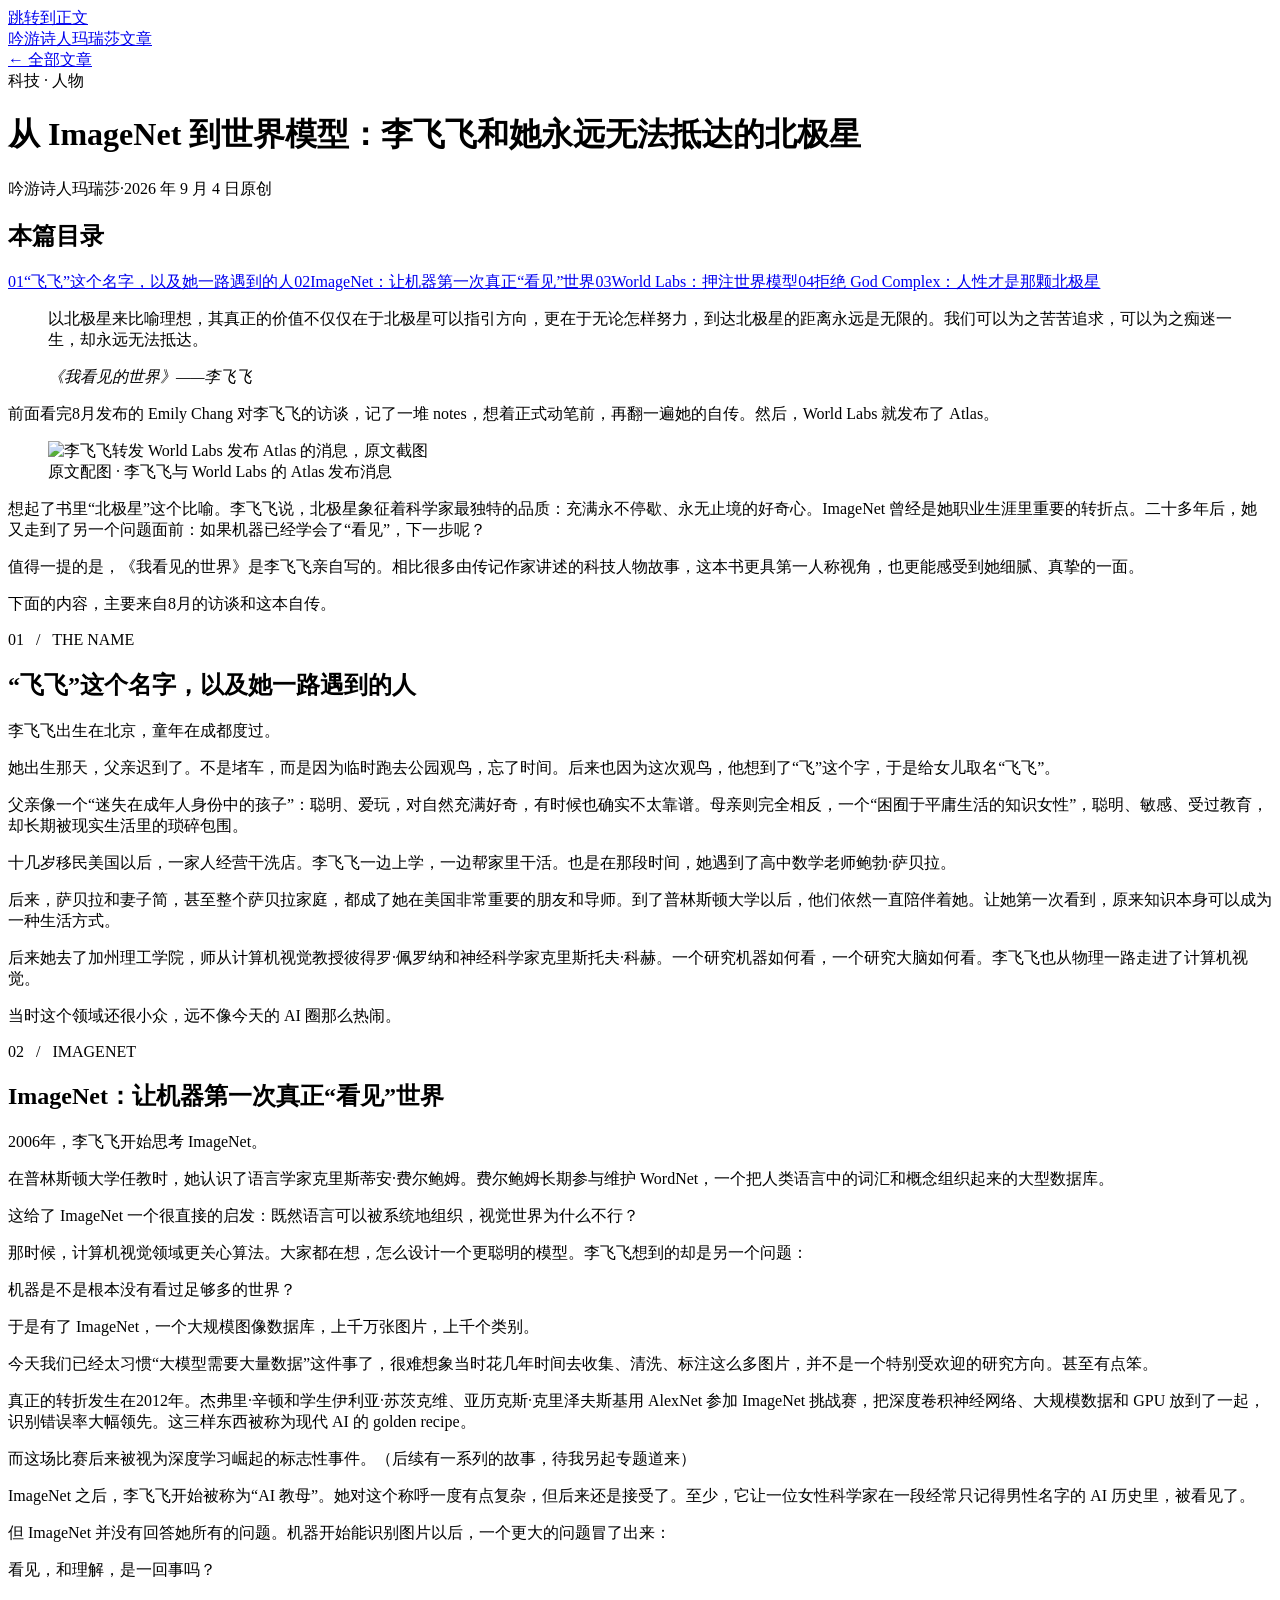
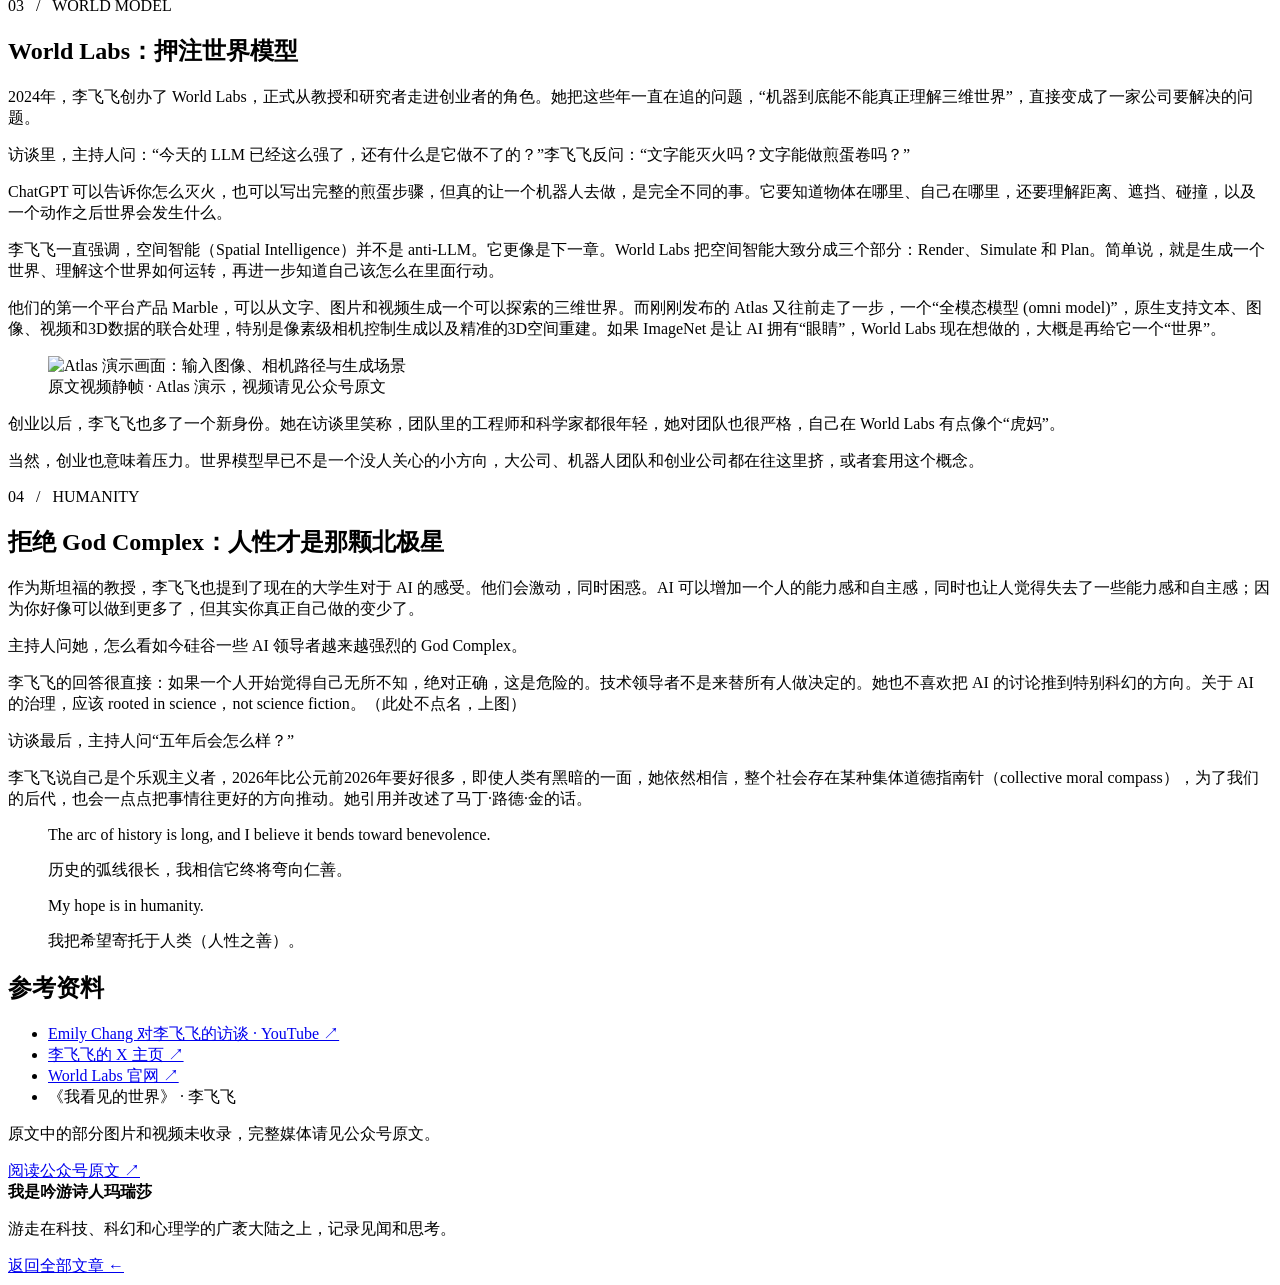
==== feifei-li-north-star.html @ 93142e84 "Publish three articles with local images and GitHub Pages paths" ====
<!DOCTYPE html><html lang="zh-CN"><head><meta charSet="utf-8"/><meta name="viewport" content="width=device-width, initial-scale=1"/><link rel="preload" href="/marissa-bard-journal/page-1-0.png" as="image"/><link rel="stylesheet" href="/marissa-bard-journal/style.css" data-rsc-css-href="/marissa-bard-journal/style.css" data-precedence="vite-rsc/importer-resources"/><title>从 ImageNet 到世界模型：李飞飞和她永远无法抵达的北极星 | 吟游诗人玛瑞莎</title><meta name="description" content="从 ImageNet 到世界模型，回望李飞飞的来路，以及她对空间智能与人性的思考。"/><meta name="robots" content="noindex, nofollow"/><meta property="og:title" content="从 ImageNet 到世界模型：李飞飞和她永远无法抵达的北极星"/><meta property="og:description" content="从 ImageNet 到世界模型，回望李飞飞的来路，以及她对空间智能与人性的思考。"/><meta property="og:type" content="article"/><meta property="article:published_time" content="2026-09-04T11:30:00+08:00"/><meta property="article:author" content="吟游诗人玛瑞莎"/><meta name="twitter:card" content="summary"/><meta name="twitter:title" content="从 ImageNet 到世界模型：李飞飞和她永远无法抵达的北极星"/><meta name="twitter:description" content="从 ImageNet 到世界模型，回望李飞飞的来路，以及她对空间智能与人性的思考。"/><link rel="icon" href="/marissa-bard-journal/favicon.svg"/>
</head><body><a href="#main" class="skip">跳转到正文</a><header class="article-top"><div class="shell topline"><a href="/marissa-bard-journal/" class="brand">吟游诗人玛瑞莎</a><a href="/marissa-bard-journal/" class="nav-link">文章</a></div></header><main id="main"><div class="article-header"><a href="/marissa-bard-journal/" class="back-link"><span aria-hidden="true">←</span> 全部文章</a><div class="tag">科技 · 人物</div><h1>从 ImageNet 到世界模型：李飞飞和她永远无法抵达的北极星</h1><div class="meta"><span>吟游诗人玛瑞莎</span><span>·</span><time dateTime="2026-09-04T11:30:00+08:00">2026 年 9 月 4 日</time><span>原创</span></div></div><div class="article-layout"><nav class="toc" aria-label="文章目录"><h2>本篇目录</h2><a href="#the-name"><span>01</span><span>“飞飞”这个名字，以及她一路遇到的人</span></a><a href="#imagenet"><span>02</span><span>ImageNet：让机器第一次真正“看见”世界</span></a><a href="#world-model"><span>03</span><span>World Labs：押注世界模型</span></a><a href="#humanity"><span>04</span><span>拒绝 God Complex：人性才是那颗北极星</span></a></nav><article class="article-body" aria-label="从 ImageNet 到世界模型：李飞飞和她永远无法抵达的北极星"><blockquote><p>以北极星来比喻理想，其真正的价值不仅仅在于北极星可以指引方向，更在于无论怎样努力，到达北极星的距离永远是无限的。我们可以为之苦苦追求，可以为之痴迷一生，却永远无法抵达。</p><cite class="quote-source">《我看见的世界》——李飞飞</cite></blockquote><div><p>前面看完8月发布的 Emily Chang 对李飞飞的访谈，记了一堆 notes，想着正式动笔前，再翻一遍她的自传。然后，World Labs 就发布了 Atlas。</p><figure class="tweet"><img src="/marissa-bard-journal/page-1-0.png" width="884" height="932" alt="李飞飞转发 World Labs 发布 Atlas 的消息，原文截图"/><figcaption>原文配图 · 李飞飞与 World Labs 的 Atlas 发布消息</figcaption></figure></div><div><p>想起了书里“北极星”这个比喻。李飞飞说，北极星象征着科学家最独特的品质：充满永不停歇、永无止境的好奇心。ImageNet 曾经是她职业生涯里重要的转折点。二十多年后，她又走到了另一个问题面前：如果机器已经学会了“看见”，下一步呢？</p></div><div><p>值得一提的是，《我看见的世界》是李飞飞亲自写的。相比很多由传记作家讲述的科技人物故事，这本书更具第一人称视角，也更能感受到她细腻、真挚的一面。</p></div><div><p>下面的内容，主要来自8月的访谈和这本自传。</p></div><section class="chapter" id="the-name"><span class="chapter-label">01<!-- -->   /   <!-- -->THE NAME</span><h2>“飞飞”这个名字，以及她一路遇到的人</h2><div><p>李飞飞出生在北京，童年在成都度过。</p></div><div><p>她出生那天，父亲迟到了。不是堵车，而是因为临时跑去公园观鸟，忘了时间。后来也因为这次观鸟，他想到了“飞”这个字，于是给女儿取名“飞飞”。</p></div><div><p>父亲像一个“迷失在成年人身份中的孩子”：聪明、爱玩，对自然充满好奇，有时候也确实不太靠谱。母亲则完全相反，一个“困囿于平庸生活的知识女性”，聪明、敏感、受过教育，却长期被现实生活里的琐碎包围。</p></div><div><p>十几岁移民美国以后，一家人经营干洗店。李飞飞一边上学，一边帮家里干活。也是在那段时间，她遇到了高中数学老师鲍勃·萨贝拉。</p></div><div><p>后来，萨贝拉和妻子简，甚至整个萨贝拉家庭，都成了她在美国非常重要的朋友和导师。到了普林斯顿大学以后，他们依然一直陪伴着她。让她第一次看到，原来知识本身可以成为一种生活方式。</p></div><div><p>后来她去了加州理工学院，师从计算机视觉教授彼得罗·佩罗纳和神经科学家克里斯托夫·科赫。一个研究机器如何看，一个研究大脑如何看。李飞飞也从物理一路走进了计算机视觉。</p></div><div><p>当时这个领域还很小众，远不像今天的 AI 圈那么热闹。</p></div></section><section class="chapter" id="imagenet"><span class="chapter-label">02<!-- -->   /   <!-- -->IMAGENET</span><h2>ImageNet：让机器第一次真正“看见”世界</h2><div><p>2006年，李飞飞开始思考 ImageNet。</p></div><div><p>在普林斯顿大学任教时，她认识了语言学家克里斯蒂安·费尔鲍姆。费尔鲍姆长期参与维护 WordNet，一个把人类语言中的词汇和概念组织起来的大型数据库。</p></div><div><p>这给了 ImageNet 一个很直接的启发：既然语言可以被系统地组织，视觉世界为什么不行？</p></div><div><p>那时候，计算机视觉领域更关心算法。大家都在想，怎么设计一个更聪明的模型。李飞飞想到的却是另一个问题：</p></div><div><p class="pullquote">机器是不是根本没有看过足够多的世界？</p></div><div><p>于是有了 ImageNet，一个大规模图像数据库，上千万张图片，上千个类别。</p></div><div><p>今天我们已经太习惯“大模型需要大量数据”这件事了，很难想象当时花几年时间去收集、清洗、标注这么多图片，并不是一个特别受欢迎的研究方向。甚至有点笨。</p></div><div><p>真正的转折发生在2012年。杰弗里·辛顿和学生伊利亚·苏茨克维、亚历克斯·克里泽夫斯基用 AlexNet 参加 ImageNet 挑战赛，把深度卷积神经网络、大规模数据和 GPU 放到了一起，识别错误率大幅领先。这三样东西被称为现代 AI 的 golden recipe。</p></div><div><p>而这场比赛后来被视为深度学习崛起的标志性事件。（后续有一系列的故事，待我另起专题道来）</p></div><div><p>ImageNet 之后，李飞飞开始被称为“AI 教母”。她对这个称呼一度有点复杂，但后来还是接受了。至少，它让一位女性科学家在一段经常只记得男性名字的 AI 历史里，被看见了。</p></div><div><p>但 ImageNet 并没有回答她所有的问题。机器开始能识别图片以后，一个更大的问题冒了出来：</p></div><div><p class="pullquote">看见，和理解，是一回事吗？</p></div></section><section class="chapter" id="world-model"><span class="chapter-label">03<!-- -->   /   <!-- -->WORLD MODEL</span><h2>World Labs：押注世界模型</h2><div><p>2024年，李飞飞创办了 World Labs，正式从教授和研究者走进创业者的角色。她把这些年一直在追的问题，“机器到底能不能真正理解三维世界”，直接变成了一家公司要解决的问题。</p></div><div><p>访谈里，主持人问：“今天的 LLM 已经这么强了，还有什么是它做不了的？”李飞飞反问：“文字能灭火吗？文字能做煎蛋卷吗？”</p></div><div><p>ChatGPT 可以告诉你怎么灭火，也可以写出完整的煎蛋步骤，但真的让一个机器人去做，是完全不同的事。它要知道物体在哪里、自己在哪里，还要理解距离、遮挡、碰撞，以及一个动作之后世界会发生什么。</p></div><div><p>李飞飞一直强调，空间智能（Spatial Intelligence）并不是 anti-LLM。它更像是下一章。World Labs 把空间智能大致分成三个部分：Render、Simulate 和 Plan。简单说，就是生成一个世界、理解这个世界如何运转，再进一步知道自己该怎么在里面行动。</p></div><div><p>他们的第一个平台产品 Marble，可以从文字、图片和视频生成一个可以探索的三维世界。而刚刚发布的 Atlas 又往前走了一步，一个“全模态模型 (omni model)”，原生支持文本、图像、视频和3D数据的联合处理，特别是像素级相机控制生成以及精准的3D空间重建。如果 ImageNet 是让 AI 拥有“眼睛”，World Labs 现在想做的，大概是再给它一个“世界”。</p><figure><img src="/marissa-bard-journal/page-7-0.png" width="1074" height="605" loading="lazy" alt="Atlas 演示画面：输入图像、相机路径与生成场景"/><figcaption>原文视频静帧 · Atlas 演示，视频请见公众号原文</figcaption></figure></div><div><p>创业以后，李飞飞也多了一个新身份。她在访谈里笑称，团队里的工程师和科学家都很年轻，她对团队也很严格，自己在 World Labs 有点像个“虎妈”。</p></div><div><p>当然，创业也意味着压力。世界模型早已不是一个没人关心的小方向，大公司、机器人团队和创业公司都在往这里挤，或者套用这个概念。</p></div></section><section class="chapter" id="humanity"><span class="chapter-label">04<!-- -->   /   <!-- -->HUMANITY</span><h2>拒绝 God Complex：人性才是那颗北极星</h2><div><p>作为斯坦福的教授，李飞飞也提到了现在的大学生对于 AI 的感受。他们会激动，同时困惑。AI 可以增加一个人的能力感和自主感，同时也让人觉得失去了一些能力感和自主感；因为你好像可以做到更多了，但其实你真正自己做的变少了。</p></div><div><p>主持人问她，怎么看如今硅谷一些 AI 领导者越来越强烈的 God Complex。</p></div><div><p>李飞飞的回答很直接：如果一个人开始觉得自己无所不知，绝对正确，这是危险的。技术领导者不是来替所有人做决定的。她也不喜欢把 AI 的讨论推到特别科幻的方向。关于 AI 的治理，应该 rooted in science，not science fiction。（此处不点名，上图）</p></div><div><p>访谈最后，主持人问“五年后会怎么样？”</p></div><div><p>李飞飞说自己是个乐观主义者，2026年比公元前2026年要好很多，即使人类有黑暗的一面，她依然相信，整个社会存在某种集体道德指南针（collective moral compass），为了我们的后代，也会一点点把事情往更好的方向推动。她引用并改述了马丁·路德·金的话。</p></div><blockquote><p>The arc of history is long, and I believe it bends toward benevolence.</p><p>历史的弧线很长，我相信它终将弯向仁善。</p><p>My hope is in humanity.</p><p>我把希望寄托于人类（人性之善）。</p></blockquote></section><section class="references"><h2>参考资料</h2><ul><li><a href="https://www.youtube.com/watch?v=ITxsc3mgqts" target="_blank" rel="noopener noreferrer">Emily Chang 对李飞飞的访谈 · YouTube ↗</a></li><li><a href="https://x.com/drfeifei" target="_blank" rel="noopener noreferrer">李飞飞的 X 主页 ↗</a></li><li><a href="https://www.worldlabs.ai/" target="_blank" rel="noopener noreferrer">World Labs 官网 ↗</a></li><li>《我看见的世界》 · 李飞飞</li></ul><p class="media-note">原文中的部分图片和视频未收录，完整媒体请见公众号原文。</p><a href="https://mp.weixin.qq.com/s/TeXrRRQraTwuBUnfeoCg9w" class="original-link" target="_blank" rel="noopener noreferrer">阅读公众号原文 ↗</a></section><footer class="article-author"><strong>我是吟游诗人玛瑞莎</strong><p>游走在科技、科幻和心理学的广袤大陆之上，记录见闻和思考。</p><a href="/marissa-bard-journal/" class="read-link">返回全部文章 <span aria-hidden="true">←</span></a></footer></article></div></main></body></html>
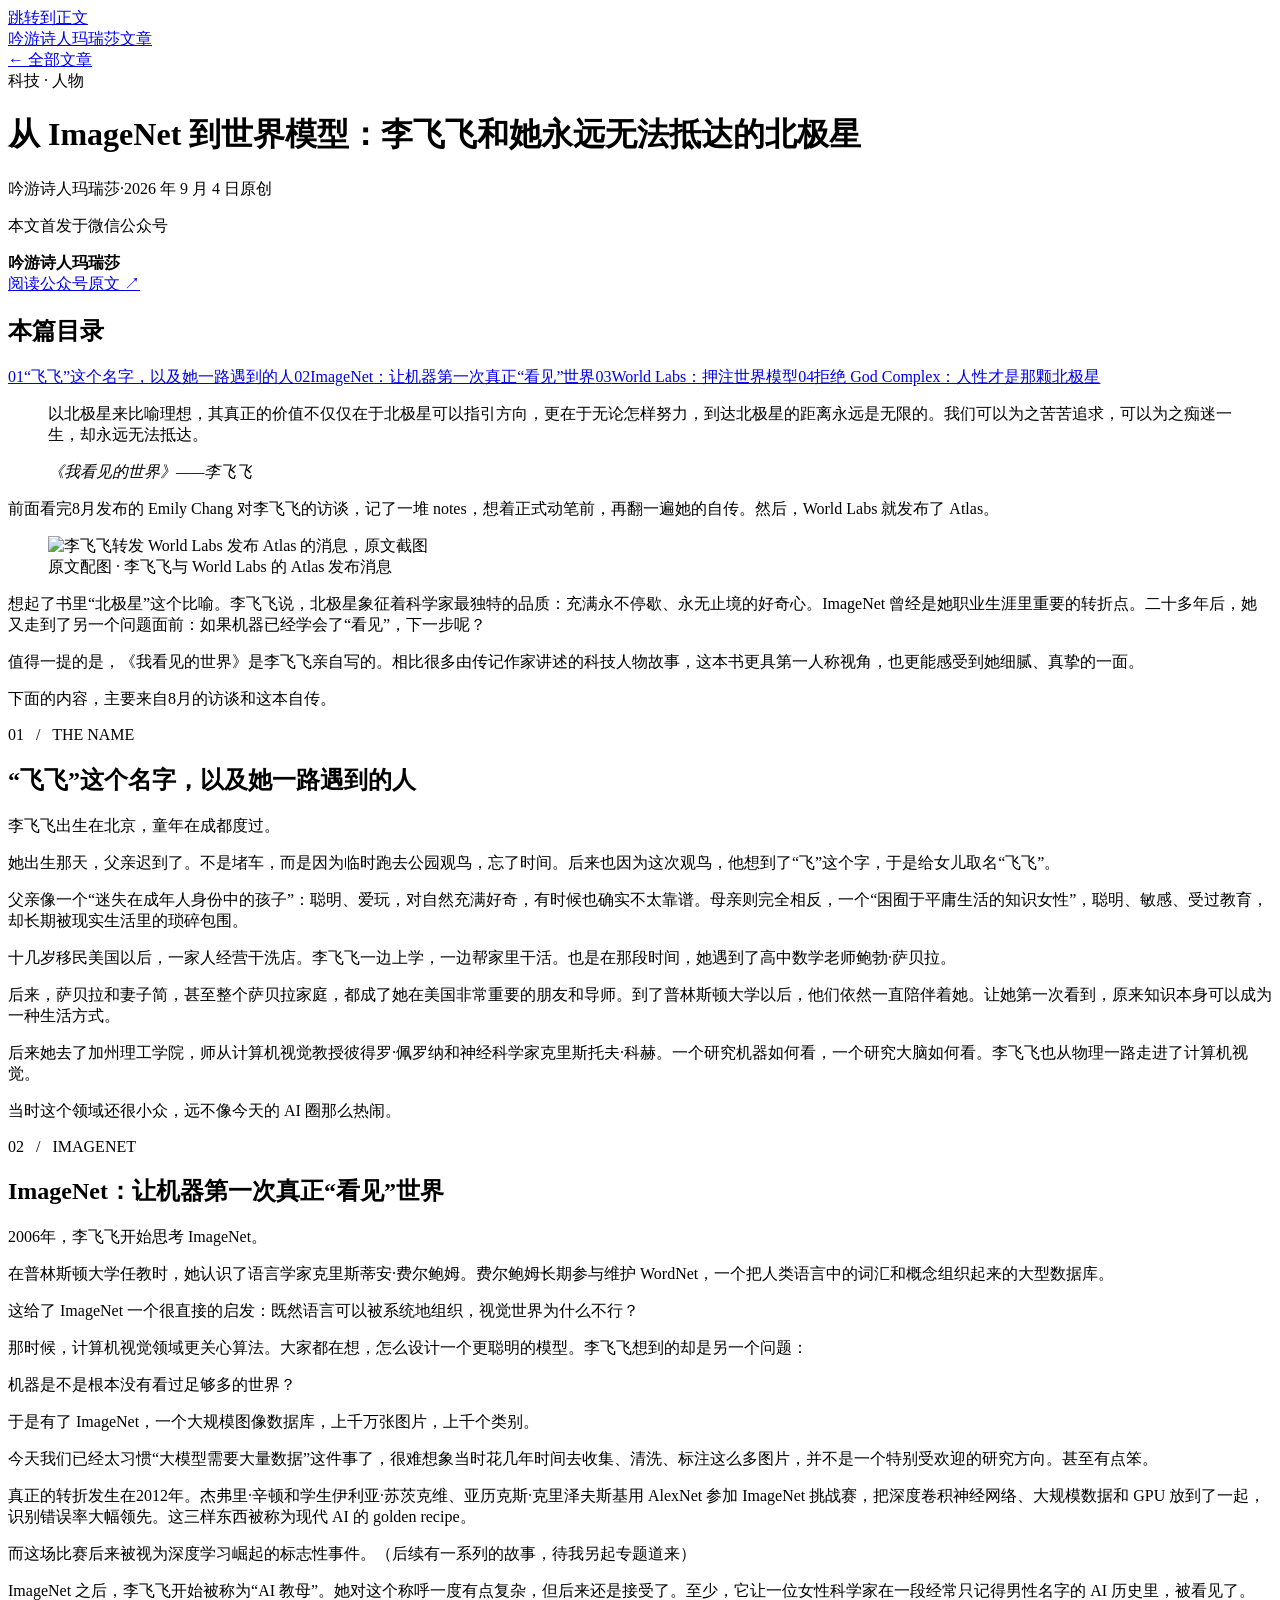
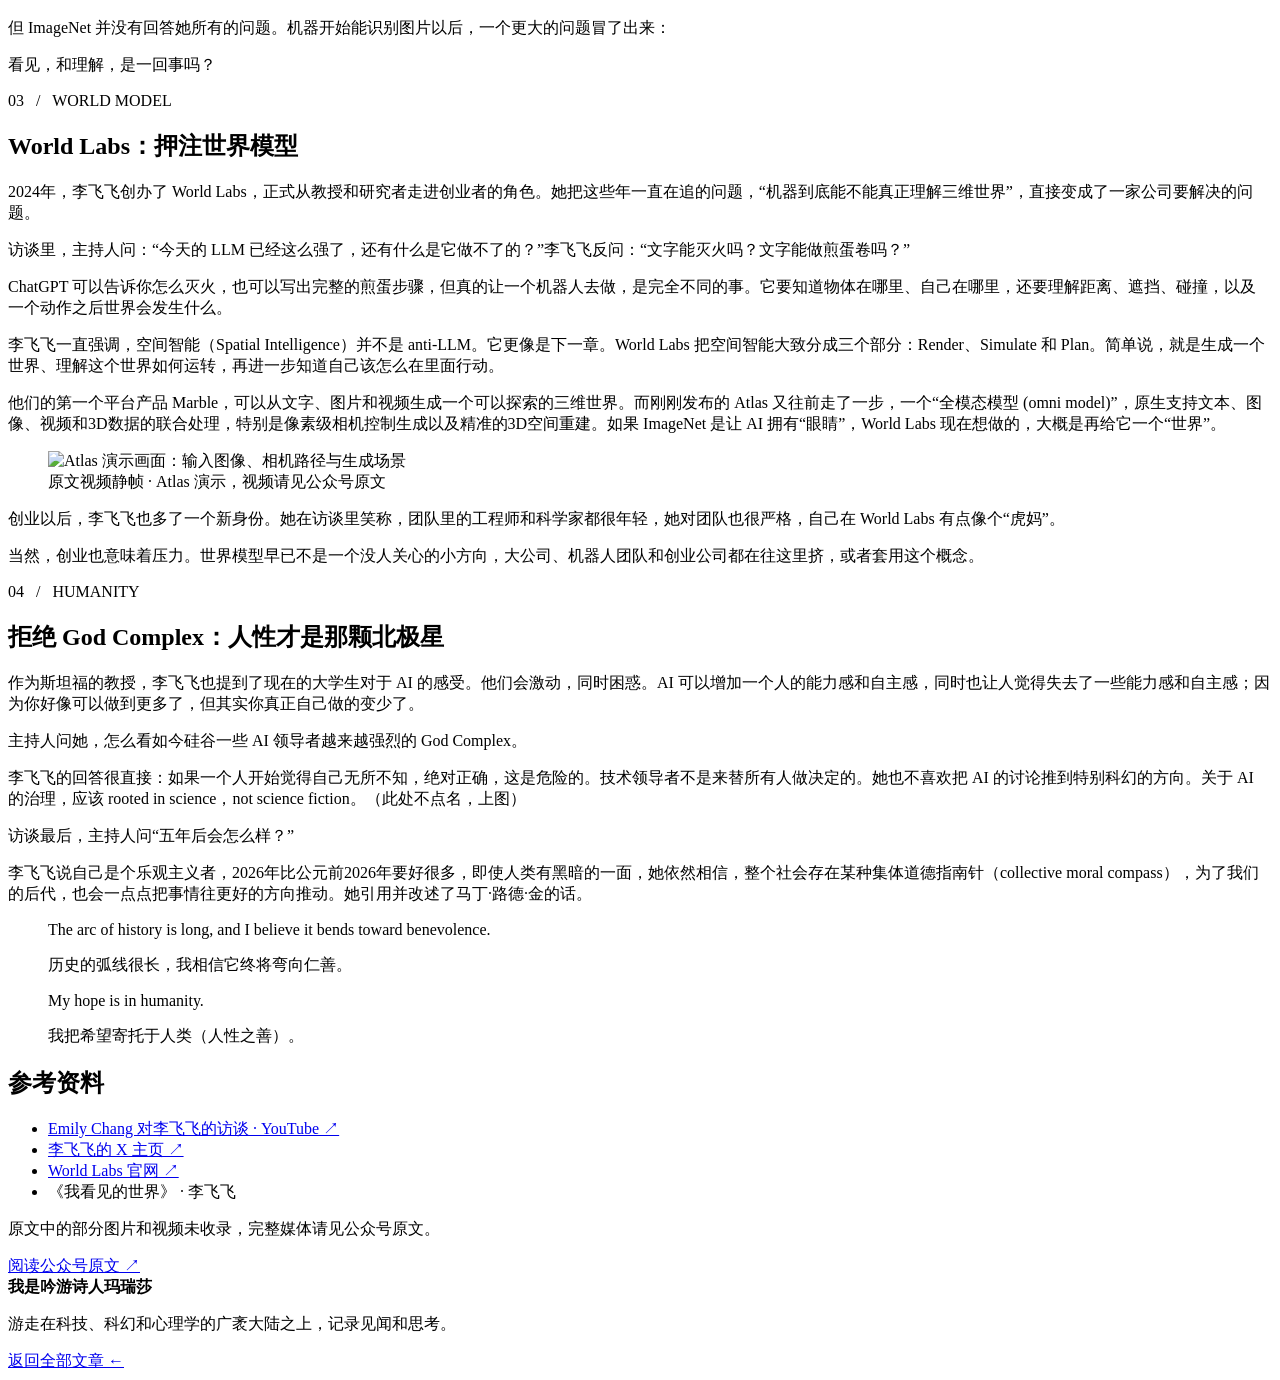
==== commit 686c2fe0: "Highlight WeChat follow entry and original links above each article" ====
--- a/feifei-li-north-star.html
+++ b/feifei-li-north-star.html
@@ -1,2 +1,2 @@
 <!DOCTYPE html><html lang="zh-CN"><head><meta charSet="utf-8"/><meta name="viewport" content="width=device-width, initial-scale=1"/><link rel="preload" href="/marissa-bard-journal/page-1-0.png" as="image"/><link rel="stylesheet" href="/marissa-bard-journal/style.css" data-rsc-css-href="/marissa-bard-journal/style.css" data-precedence="vite-rsc/importer-resources"/><title>从 ImageNet 到世界模型：李飞飞和她永远无法抵达的北极星 | 吟游诗人玛瑞莎</title><meta name="description" content="从 ImageNet 到世界模型，回望李飞飞的来路，以及她对空间智能与人性的思考。"/><meta name="robots" content="noindex, nofollow"/><meta property="og:title" content="从 ImageNet 到世界模型：李飞飞和她永远无法抵达的北极星"/><meta property="og:description" content="从 ImageNet 到世界模型，回望李飞飞的来路，以及她对空间智能与人性的思考。"/><meta property="og:type" content="article"/><meta property="article:published_time" content="2026-09-04T11:30:00+08:00"/><meta property="article:author" content="吟游诗人玛瑞莎"/><meta name="twitter:card" content="summary"/><meta name="twitter:title" content="从 ImageNet 到世界模型：李飞飞和她永远无法抵达的北极星"/><meta name="twitter:description" content="从 ImageNet 到世界模型，回望李飞飞的来路，以及她对空间智能与人性的思考。"/><link rel="icon" href="/marissa-bard-journal/favicon.svg"/>
-</head><body><a href="#main" class="skip">跳转到正文</a><header class="article-top"><div class="shell topline"><a href="/marissa-bard-journal/" class="brand">吟游诗人玛瑞莎</a><a href="/marissa-bard-journal/" class="nav-link">文章</a></div></header><main id="main"><div class="article-header"><a href="/marissa-bard-journal/" class="back-link"><span aria-hidden="true">←</span> 全部文章</a><div class="tag">科技 · 人物</div><h1>从 ImageNet 到世界模型：李飞飞和她永远无法抵达的北极星</h1><div class="meta"><span>吟游诗人玛瑞莎</span><span>·</span><time dateTime="2026-09-04T11:30:00+08:00">2026 年 9 月 4 日</time><span>原创</span></div></div><div class="article-layout"><nav class="toc" aria-label="文章目录"><h2>本篇目录</h2><a href="#the-name"><span>01</span><span>“飞飞”这个名字，以及她一路遇到的人</span></a><a href="#imagenet"><span>02</span><span>ImageNet：让机器第一次真正“看见”世界</span></a><a href="#world-model"><span>03</span><span>World Labs：押注世界模型</span></a><a href="#humanity"><span>04</span><span>拒绝 God Complex：人性才是那颗北极星</span></a></nav><article class="article-body" aria-label="从 ImageNet 到世界模型：李飞飞和她永远无法抵达的北极星"><blockquote><p>以北极星来比喻理想，其真正的价值不仅仅在于北极星可以指引方向，更在于无论怎样努力，到达北极星的距离永远是无限的。我们可以为之苦苦追求，可以为之痴迷一生，却永远无法抵达。</p><cite class="quote-source">《我看见的世界》——李飞飞</cite></blockquote><div><p>前面看完8月发布的 Emily Chang 对李飞飞的访谈，记了一堆 notes，想着正式动笔前，再翻一遍她的自传。然后，World Labs 就发布了 Atlas。</p><figure class="tweet"><img src="/marissa-bard-journal/page-1-0.png" width="884" height="932" alt="李飞飞转发 World Labs 发布 Atlas 的消息，原文截图"/><figcaption>原文配图 · 李飞飞与 World Labs 的 Atlas 发布消息</figcaption></figure></div><div><p>想起了书里“北极星”这个比喻。李飞飞说，北极星象征着科学家最独特的品质：充满永不停歇、永无止境的好奇心。ImageNet 曾经是她职业生涯里重要的转折点。二十多年后，她又走到了另一个问题面前：如果机器已经学会了“看见”，下一步呢？</p></div><div><p>值得一提的是，《我看见的世界》是李飞飞亲自写的。相比很多由传记作家讲述的科技人物故事，这本书更具第一人称视角，也更能感受到她细腻、真挚的一面。</p></div><div><p>下面的内容，主要来自8月的访谈和这本自传。</p></div><section class="chapter" id="the-name"><span class="chapter-label">01<!-- -->   /   <!-- -->THE NAME</span><h2>“飞飞”这个名字，以及她一路遇到的人</h2><div><p>李飞飞出生在北京，童年在成都度过。</p></div><div><p>她出生那天，父亲迟到了。不是堵车，而是因为临时跑去公园观鸟，忘了时间。后来也因为这次观鸟，他想到了“飞”这个字，于是给女儿取名“飞飞”。</p></div><div><p>父亲像一个“迷失在成年人身份中的孩子”：聪明、爱玩，对自然充满好奇，有时候也确实不太靠谱。母亲则完全相反，一个“困囿于平庸生活的知识女性”，聪明、敏感、受过教育，却长期被现实生活里的琐碎包围。</p></div><div><p>十几岁移民美国以后，一家人经营干洗店。李飞飞一边上学，一边帮家里干活。也是在那段时间，她遇到了高中数学老师鲍勃·萨贝拉。</p></div><div><p>后来，萨贝拉和妻子简，甚至整个萨贝拉家庭，都成了她在美国非常重要的朋友和导师。到了普林斯顿大学以后，他们依然一直陪伴着她。让她第一次看到，原来知识本身可以成为一种生活方式。</p></div><div><p>后来她去了加州理工学院，师从计算机视觉教授彼得罗·佩罗纳和神经科学家克里斯托夫·科赫。一个研究机器如何看，一个研究大脑如何看。李飞飞也从物理一路走进了计算机视觉。</p></div><div><p>当时这个领域还很小众，远不像今天的 AI 圈那么热闹。</p></div></section><section class="chapter" id="imagenet"><span class="chapter-label">02<!-- -->   /   <!-- -->IMAGENET</span><h2>ImageNet：让机器第一次真正“看见”世界</h2><div><p>2006年，李飞飞开始思考 ImageNet。</p></div><div><p>在普林斯顿大学任教时，她认识了语言学家克里斯蒂安·费尔鲍姆。费尔鲍姆长期参与维护 WordNet，一个把人类语言中的词汇和概念组织起来的大型数据库。</p></div><div><p>这给了 ImageNet 一个很直接的启发：既然语言可以被系统地组织，视觉世界为什么不行？</p></div><div><p>那时候，计算机视觉领域更关心算法。大家都在想，怎么设计一个更聪明的模型。李飞飞想到的却是另一个问题：</p></div><div><p class="pullquote">机器是不是根本没有看过足够多的世界？</p></div><div><p>于是有了 ImageNet，一个大规模图像数据库，上千万张图片，上千个类别。</p></div><div><p>今天我们已经太习惯“大模型需要大量数据”这件事了，很难想象当时花几年时间去收集、清洗、标注这么多图片，并不是一个特别受欢迎的研究方向。甚至有点笨。</p></div><div><p>真正的转折发生在2012年。杰弗里·辛顿和学生伊利亚·苏茨克维、亚历克斯·克里泽夫斯基用 AlexNet 参加 ImageNet 挑战赛，把深度卷积神经网络、大规模数据和 GPU 放到了一起，识别错误率大幅领先。这三样东西被称为现代 AI 的 golden recipe。</p></div><div><p>而这场比赛后来被视为深度学习崛起的标志性事件。（后续有一系列的故事，待我另起专题道来）</p></div><div><p>ImageNet 之后，李飞飞开始被称为“AI 教母”。她对这个称呼一度有点复杂，但后来还是接受了。至少，它让一位女性科学家在一段经常只记得男性名字的 AI 历史里，被看见了。</p></div><div><p>但 ImageNet 并没有回答她所有的问题。机器开始能识别图片以后，一个更大的问题冒了出来：</p></div><div><p class="pullquote">看见，和理解，是一回事吗？</p></div></section><section class="chapter" id="world-model"><span class="chapter-label">03<!-- -->   /   <!-- -->WORLD MODEL</span><h2>World Labs：押注世界模型</h2><div><p>2024年，李飞飞创办了 World Labs，正式从教授和研究者走进创业者的角色。她把这些年一直在追的问题，“机器到底能不能真正理解三维世界”，直接变成了一家公司要解决的问题。</p></div><div><p>访谈里，主持人问：“今天的 LLM 已经这么强了，还有什么是它做不了的？”李飞飞反问：“文字能灭火吗？文字能做煎蛋卷吗？”</p></div><div><p>ChatGPT 可以告诉你怎么灭火，也可以写出完整的煎蛋步骤，但真的让一个机器人去做，是完全不同的事。它要知道物体在哪里、自己在哪里，还要理解距离、遮挡、碰撞，以及一个动作之后世界会发生什么。</p></div><div><p>李飞飞一直强调，空间智能（Spatial Intelligence）并不是 anti-LLM。它更像是下一章。World Labs 把空间智能大致分成三个部分：Render、Simulate 和 Plan。简单说，就是生成一个世界、理解这个世界如何运转，再进一步知道自己该怎么在里面行动。</p></div><div><p>他们的第一个平台产品 Marble，可以从文字、图片和视频生成一个可以探索的三维世界。而刚刚发布的 Atlas 又往前走了一步，一个“全模态模型 (omni model)”，原生支持文本、图像、视频和3D数据的联合处理，特别是像素级相机控制生成以及精准的3D空间重建。如果 ImageNet 是让 AI 拥有“眼睛”，World Labs 现在想做的，大概是再给它一个“世界”。</p><figure><img src="/marissa-bard-journal/page-7-0.png" width="1074" height="605" loading="lazy" alt="Atlas 演示画面：输入图像、相机路径与生成场景"/><figcaption>原文视频静帧 · Atlas 演示，视频请见公众号原文</figcaption></figure></div><div><p>创业以后，李飞飞也多了一个新身份。她在访谈里笑称，团队里的工程师和科学家都很年轻，她对团队也很严格，自己在 World Labs 有点像个“虎妈”。</p></div><div><p>当然，创业也意味着压力。世界模型早已不是一个没人关心的小方向，大公司、机器人团队和创业公司都在往这里挤，或者套用这个概念。</p></div></section><section class="chapter" id="humanity"><span class="chapter-label">04<!-- -->   /   <!-- -->HUMANITY</span><h2>拒绝 God Complex：人性才是那颗北极星</h2><div><p>作为斯坦福的教授，李飞飞也提到了现在的大学生对于 AI 的感受。他们会激动，同时困惑。AI 可以增加一个人的能力感和自主感，同时也让人觉得失去了一些能力感和自主感；因为你好像可以做到更多了，但其实你真正自己做的变少了。</p></div><div><p>主持人问她，怎么看如今硅谷一些 AI 领导者越来越强烈的 God Complex。</p></div><div><p>李飞飞的回答很直接：如果一个人开始觉得自己无所不知，绝对正确，这是危险的。技术领导者不是来替所有人做决定的。她也不喜欢把 AI 的讨论推到特别科幻的方向。关于 AI 的治理，应该 rooted in science，not science fiction。（此处不点名，上图）</p></div><div><p>访谈最后，主持人问“五年后会怎么样？”</p></div><div><p>李飞飞说自己是个乐观主义者，2026年比公元前2026年要好很多，即使人类有黑暗的一面，她依然相信，整个社会存在某种集体道德指南针（collective moral compass），为了我们的后代，也会一点点把事情往更好的方向推动。她引用并改述了马丁·路德·金的话。</p></div><blockquote><p>The arc of history is long, and I believe it bends toward benevolence.</p><p>历史的弧线很长，我相信它终将弯向仁善。</p><p>My hope is in humanity.</p><p>我把希望寄托于人类（人性之善）。</p></blockquote></section><section class="references"><h2>参考资料</h2><ul><li><a href="https://www.youtube.com/watch?v=ITxsc3mgqts" target="_blank" rel="noopener noreferrer">Emily Chang 对李飞飞的访谈 · YouTube ↗</a></li><li><a href="https://x.com/drfeifei" target="_blank" rel="noopener noreferrer">李飞飞的 X 主页 ↗</a></li><li><a href="https://www.worldlabs.ai/" target="_blank" rel="noopener noreferrer">World Labs 官网 ↗</a></li><li>《我看见的世界》 · 李飞飞</li></ul><p class="media-note">原文中的部分图片和视频未收录，完整媒体请见公众号原文。</p><a href="https://mp.weixin.qq.com/s/TeXrRRQraTwuBUnfeoCg9w" class="original-link" target="_blank" rel="noopener noreferrer">阅读公众号原文 ↗</a></section><footer class="article-author"><strong>我是吟游诗人玛瑞莎</strong><p>游走在科技、科幻和心理学的广袤大陆之上，记录见闻和思考。</p><a href="/marissa-bard-journal/" class="read-link">返回全部文章 <span aria-hidden="true">←</span></a></footer></article></div></main></body></html>+<link rel="stylesheet" href="/marissa-bard-journal/wechat.css"/></head><body><a href="#main" class="skip">跳转到正文</a><header class="article-top"><div class="shell topline"><a href="/marissa-bard-journal/" class="brand">吟游诗人玛瑞莎</a><a href="/marissa-bard-journal/" class="nav-link">文章</a></div></header><main id="main"><div class="article-header"><a href="/marissa-bard-journal/" class="back-link"><span aria-hidden="true">←</span> 全部文章</a><div class="tag">科技 · 人物</div><h1>从 ImageNet 到世界模型：李飞飞和她永远无法抵达的北极星</h1><div class="meta"><span>吟游诗人玛瑞莎</span><span>·</span><time dateTime="2026-09-04T11:30:00+08:00">2026 年 9 月 4 日</time><span>原创</span></div><section class="wechat-source" aria-label="公众号原文"><div><p>本文首发于微信公众号</p><strong>吟游诗人玛瑞莎</strong></div><a class="wechat-button" href="https://mp.weixin.qq.com/s/TeXrRRQraTwuBUnfeoCg9w" target="_blank" rel="noopener noreferrer">阅读公众号原文 <span aria-hidden="true">↗</span></a></section></div><div class="article-layout"><nav class="toc" aria-label="文章目录"><h2>本篇目录</h2><a href="#the-name"><span>01</span><span>“飞飞”这个名字，以及她一路遇到的人</span></a><a href="#imagenet"><span>02</span><span>ImageNet：让机器第一次真正“看见”世界</span></a><a href="#world-model"><span>03</span><span>World Labs：押注世界模型</span></a><a href="#humanity"><span>04</span><span>拒绝 God Complex：人性才是那颗北极星</span></a></nav><article class="article-body" aria-label="从 ImageNet 到世界模型：李飞飞和她永远无法抵达的北极星"><blockquote><p>以北极星来比喻理想，其真正的价值不仅仅在于北极星可以指引方向，更在于无论怎样努力，到达北极星的距离永远是无限的。我们可以为之苦苦追求，可以为之痴迷一生，却永远无法抵达。</p><cite class="quote-source">《我看见的世界》——李飞飞</cite></blockquote><div><p>前面看完8月发布的 Emily Chang 对李飞飞的访谈，记了一堆 notes，想着正式动笔前，再翻一遍她的自传。然后，World Labs 就发布了 Atlas。</p><figure class="tweet"><img src="/marissa-bard-journal/page-1-0.png" width="884" height="932" alt="李飞飞转发 World Labs 发布 Atlas 的消息，原文截图"/><figcaption>原文配图 · 李飞飞与 World Labs 的 Atlas 发布消息</figcaption></figure></div><div><p>想起了书里“北极星”这个比喻。李飞飞说，北极星象征着科学家最独特的品质：充满永不停歇、永无止境的好奇心。ImageNet 曾经是她职业生涯里重要的转折点。二十多年后，她又走到了另一个问题面前：如果机器已经学会了“看见”，下一步呢？</p></div><div><p>值得一提的是，《我看见的世界》是李飞飞亲自写的。相比很多由传记作家讲述的科技人物故事，这本书更具第一人称视角，也更能感受到她细腻、真挚的一面。</p></div><div><p>下面的内容，主要来自8月的访谈和这本自传。</p></div><section class="chapter" id="the-name"><span class="chapter-label">01<!-- -->   /   <!-- -->THE NAME</span><h2>“飞飞”这个名字，以及她一路遇到的人</h2><div><p>李飞飞出生在北京，童年在成都度过。</p></div><div><p>她出生那天，父亲迟到了。不是堵车，而是因为临时跑去公园观鸟，忘了时间。后来也因为这次观鸟，他想到了“飞”这个字，于是给女儿取名“飞飞”。</p></div><div><p>父亲像一个“迷失在成年人身份中的孩子”：聪明、爱玩，对自然充满好奇，有时候也确实不太靠谱。母亲则完全相反，一个“困囿于平庸生活的知识女性”，聪明、敏感、受过教育，却长期被现实生活里的琐碎包围。</p></div><div><p>十几岁移民美国以后，一家人经营干洗店。李飞飞一边上学，一边帮家里干活。也是在那段时间，她遇到了高中数学老师鲍勃·萨贝拉。</p></div><div><p>后来，萨贝拉和妻子简，甚至整个萨贝拉家庭，都成了她在美国非常重要的朋友和导师。到了普林斯顿大学以后，他们依然一直陪伴着她。让她第一次看到，原来知识本身可以成为一种生活方式。</p></div><div><p>后来她去了加州理工学院，师从计算机视觉教授彼得罗·佩罗纳和神经科学家克里斯托夫·科赫。一个研究机器如何看，一个研究大脑如何看。李飞飞也从物理一路走进了计算机视觉。</p></div><div><p>当时这个领域还很小众，远不像今天的 AI 圈那么热闹。</p></div></section><section class="chapter" id="imagenet"><span class="chapter-label">02<!-- -->   /   <!-- -->IMAGENET</span><h2>ImageNet：让机器第一次真正“看见”世界</h2><div><p>2006年，李飞飞开始思考 ImageNet。</p></div><div><p>在普林斯顿大学任教时，她认识了语言学家克里斯蒂安·费尔鲍姆。费尔鲍姆长期参与维护 WordNet，一个把人类语言中的词汇和概念组织起来的大型数据库。</p></div><div><p>这给了 ImageNet 一个很直接的启发：既然语言可以被系统地组织，视觉世界为什么不行？</p></div><div><p>那时候，计算机视觉领域更关心算法。大家都在想，怎么设计一个更聪明的模型。李飞飞想到的却是另一个问题：</p></div><div><p class="pullquote">机器是不是根本没有看过足够多的世界？</p></div><div><p>于是有了 ImageNet，一个大规模图像数据库，上千万张图片，上千个类别。</p></div><div><p>今天我们已经太习惯“大模型需要大量数据”这件事了，很难想象当时花几年时间去收集、清洗、标注这么多图片，并不是一个特别受欢迎的研究方向。甚至有点笨。</p></div><div><p>真正的转折发生在2012年。杰弗里·辛顿和学生伊利亚·苏茨克维、亚历克斯·克里泽夫斯基用 AlexNet 参加 ImageNet 挑战赛，把深度卷积神经网络、大规模数据和 GPU 放到了一起，识别错误率大幅领先。这三样东西被称为现代 AI 的 golden recipe。</p></div><div><p>而这场比赛后来被视为深度学习崛起的标志性事件。（后续有一系列的故事，待我另起专题道来）</p></div><div><p>ImageNet 之后，李飞飞开始被称为“AI 教母”。她对这个称呼一度有点复杂，但后来还是接受了。至少，它让一位女性科学家在一段经常只记得男性名字的 AI 历史里，被看见了。</p></div><div><p>但 ImageNet 并没有回答她所有的问题。机器开始能识别图片以后，一个更大的问题冒了出来：</p></div><div><p class="pullquote">看见，和理解，是一回事吗？</p></div></section><section class="chapter" id="world-model"><span class="chapter-label">03<!-- -->   /   <!-- -->WORLD MODEL</span><h2>World Labs：押注世界模型</h2><div><p>2024年，李飞飞创办了 World Labs，正式从教授和研究者走进创业者的角色。她把这些年一直在追的问题，“机器到底能不能真正理解三维世界”，直接变成了一家公司要解决的问题。</p></div><div><p>访谈里，主持人问：“今天的 LLM 已经这么强了，还有什么是它做不了的？”李飞飞反问：“文字能灭火吗？文字能做煎蛋卷吗？”</p></div><div><p>ChatGPT 可以告诉你怎么灭火，也可以写出完整的煎蛋步骤，但真的让一个机器人去做，是完全不同的事。它要知道物体在哪里、自己在哪里，还要理解距离、遮挡、碰撞，以及一个动作之后世界会发生什么。</p></div><div><p>李飞飞一直强调，空间智能（Spatial Intelligence）并不是 anti-LLM。它更像是下一章。World Labs 把空间智能大致分成三个部分：Render、Simulate 和 Plan。简单说，就是生成一个世界、理解这个世界如何运转，再进一步知道自己该怎么在里面行动。</p></div><div><p>他们的第一个平台产品 Marble，可以从文字、图片和视频生成一个可以探索的三维世界。而刚刚发布的 Atlas 又往前走了一步，一个“全模态模型 (omni model)”，原生支持文本、图像、视频和3D数据的联合处理，特别是像素级相机控制生成以及精准的3D空间重建。如果 ImageNet 是让 AI 拥有“眼睛”，World Labs 现在想做的，大概是再给它一个“世界”。</p><figure><img src="/marissa-bard-journal/page-7-0.png" width="1074" height="605" loading="lazy" alt="Atlas 演示画面：输入图像、相机路径与生成场景"/><figcaption>原文视频静帧 · Atlas 演示，视频请见公众号原文</figcaption></figure></div><div><p>创业以后，李飞飞也多了一个新身份。她在访谈里笑称，团队里的工程师和科学家都很年轻，她对团队也很严格，自己在 World Labs 有点像个“虎妈”。</p></div><div><p>当然，创业也意味着压力。世界模型早已不是一个没人关心的小方向，大公司、机器人团队和创业公司都在往这里挤，或者套用这个概念。</p></div></section><section class="chapter" id="humanity"><span class="chapter-label">04<!-- -->   /   <!-- -->HUMANITY</span><h2>拒绝 God Complex：人性才是那颗北极星</h2><div><p>作为斯坦福的教授，李飞飞也提到了现在的大学生对于 AI 的感受。他们会激动，同时困惑。AI 可以增加一个人的能力感和自主感，同时也让人觉得失去了一些能力感和自主感；因为你好像可以做到更多了，但其实你真正自己做的变少了。</p></div><div><p>主持人问她，怎么看如今硅谷一些 AI 领导者越来越强烈的 God Complex。</p></div><div><p>李飞飞的回答很直接：如果一个人开始觉得自己无所不知，绝对正确，这是危险的。技术领导者不是来替所有人做决定的。她也不喜欢把 AI 的讨论推到特别科幻的方向。关于 AI 的治理，应该 rooted in science，not science fiction。（此处不点名，上图）</p></div><div><p>访谈最后，主持人问“五年后会怎么样？”</p></div><div><p>李飞飞说自己是个乐观主义者，2026年比公元前2026年要好很多，即使人类有黑暗的一面，她依然相信，整个社会存在某种集体道德指南针（collective moral compass），为了我们的后代，也会一点点把事情往更好的方向推动。她引用并改述了马丁·路德·金的话。</p></div><blockquote><p>The arc of history is long, and I believe it bends toward benevolence.</p><p>历史的弧线很长，我相信它终将弯向仁善。</p><p>My hope is in humanity.</p><p>我把希望寄托于人类（人性之善）。</p></blockquote></section><section class="references"><h2>参考资料</h2><ul><li><a href="https://www.youtube.com/watch?v=ITxsc3mgqts" target="_blank" rel="noopener noreferrer">Emily Chang 对李飞飞的访谈 · YouTube ↗</a></li><li><a href="https://x.com/drfeifei" target="_blank" rel="noopener noreferrer">李飞飞的 X 主页 ↗</a></li><li><a href="https://www.worldlabs.ai/" target="_blank" rel="noopener noreferrer">World Labs 官网 ↗</a></li><li>《我看见的世界》 · 李飞飞</li></ul><p class="media-note">原文中的部分图片和视频未收录，完整媒体请见公众号原文。</p><a href="https://mp.weixin.qq.com/s/TeXrRRQraTwuBUnfeoCg9w" class="original-link" target="_blank" rel="noopener noreferrer">阅读公众号原文 ↗</a></section><footer class="article-author"><strong>我是吟游诗人玛瑞莎</strong><p>游走在科技、科幻和心理学的广袤大陆之上，记录见闻和思考。</p><a href="/marissa-bard-journal/" class="read-link">返回全部文章 <span aria-hidden="true">←</span></a></footer></article></div></main></body></html>
